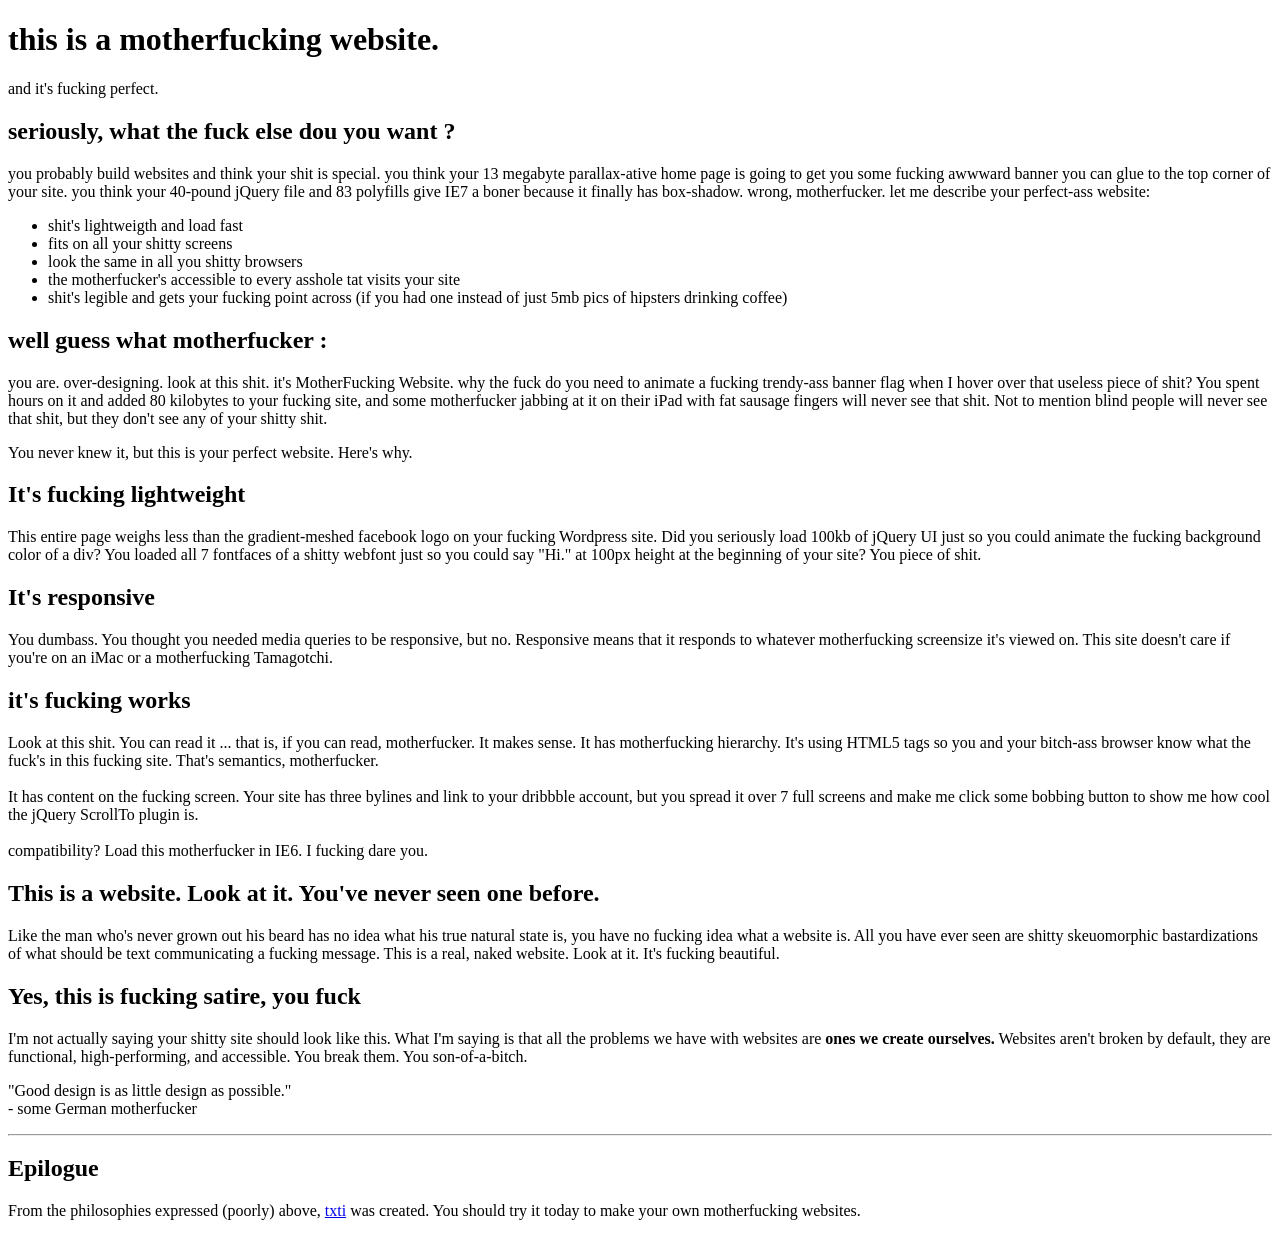
==== index.html @ c148ab0a "premier page du site page html finis" ====
<!DOCTYPE html>
<html>
    <head>
        <meta charset="utf-8" />
        <title>MotherFuckingWebsite</title>
    </head>

    <body>
        <h1>this is a motherfucking website.</h1>
            <p>and it's fucking perfect.</p>
              <h2>seriously, what the fuck else dou you want ?</h2>
                 <p>
                        you probably build websites and think your shit is special. you think your 13 megabyte parallax-ative home page is going to get you some fucking awwward banner you can glue to the top corner of your site. you think your 40-pound jQuery file and 83 polyfills give IE7 a boner because it finally has box-shadow. wrong, motherfucker. let me describe your perfect-ass website:                   
                 </p>
                    <ul>
                        <li>shit's lightweigth and load fast</li>
                        <li>fits on all your shitty screens</li>
                        <li>look the same in all you shitty browsers</li>
                        <li>the motherfucker's accessible to every asshole tat visits your site</li>
                        <li>shit's legible and gets your fucking point across (if you had one instead of just 5mb pics of hipsters drinking coffee)</li>
                    </ul>

        <h2>well guess what motherfucker :</h2>
            <p>
                you are. over-designing. look at this shit. it's MotherFucking Website. why the fuck do you need to animate a fucking trendy-ass banner flag when I hover over that useless piece of shit? You spent hours on it and added 80 kilobytes to your fucking site, and some motherfucker jabbing at it on their iPad with fat sausage fingers will never see that shit. Not to mention blind people will never see that shit, but they don't see any of your shitty shit.
            </p>
            <P>
                You never knew it, but this is your perfect website. Here's why.
            </P>
            
       <h2>It's fucking lightweight</h2>  
          <p>
                This entire page weighs less than the gradient-meshed facebook logo on your fucking Wordpress site. Did you seriously load 100kb of jQuery UI just so you could animate the fucking background color of a div? You loaded all 7 fontfaces of a shitty webfont just so you could say "Hi." at 100px height at the beginning of your site? You piece of shit.
          </p>
          
        <h2>It's responsive</h2>
            <p>
                You dumbass. You thought you needed media queries to be responsive, but no. Responsive means that it responds to whatever motherfucking screensize it's viewed on. This site doesn't care if you're on an iMac or a motherfucking Tamagotchi.
            </p>
        <h2>
            it's fucking works
        </h2>
            <p>
            Look at this shit. You can read it ... that is, if you can read, motherfucker. It makes sense. It has motherfucking hierarchy. It's using HTML5 tags so you and your bitch-ass browser know what the fuck's in this fucking site. That's semantics, motherfucker.

            <br><br>It has content on the fucking screen. Your site has three bylines and link to your dribbble account, but you spread it over 7 full screens and make me click some bobbing button to show me how cool the jQuery ScrollTo plugin is.
                    
            <br><br> compatibility? Load this motherfucker in IE6. I fucking dare you. <br>       
                    
            </p>  
        <h2>This is a website. Look at it. You've never seen one before.</h2>
            <p>
                    Like the man who's never grown out his beard has no idea what his true natural state is, you have no fucking idea what a website is. All you have ever seen are shitty skeuomorphic bastardizations of what should be text communicating a fucking message. This is a real, naked website. Look at it. It's fucking beautiful.
            </p>

        <h2>Yes, this is fucking satire, you fuck</h2>    
            <p>
                    I'm not actually saying your shitty site should look like this. What I'm saying is that all the problems we have with websites are <strong> ones we create ourselves.</strong> Websites aren't broken by default, they are functional, high-performing, and accessible. You break them. You son-of-a-bitch.
            </p>
                <p>
                        "Good design is as little design as possible."<br>
                        - some German motherfucker
                </p>
                <hr/>

        <h2>Epilogue</h2> 
            <p>
                From the philosophies expressed (poorly) above, <a href="txti.html">txti</a> was created. You should try it today to make your own motherfucking websites.
            </p>

    </body>
</html>
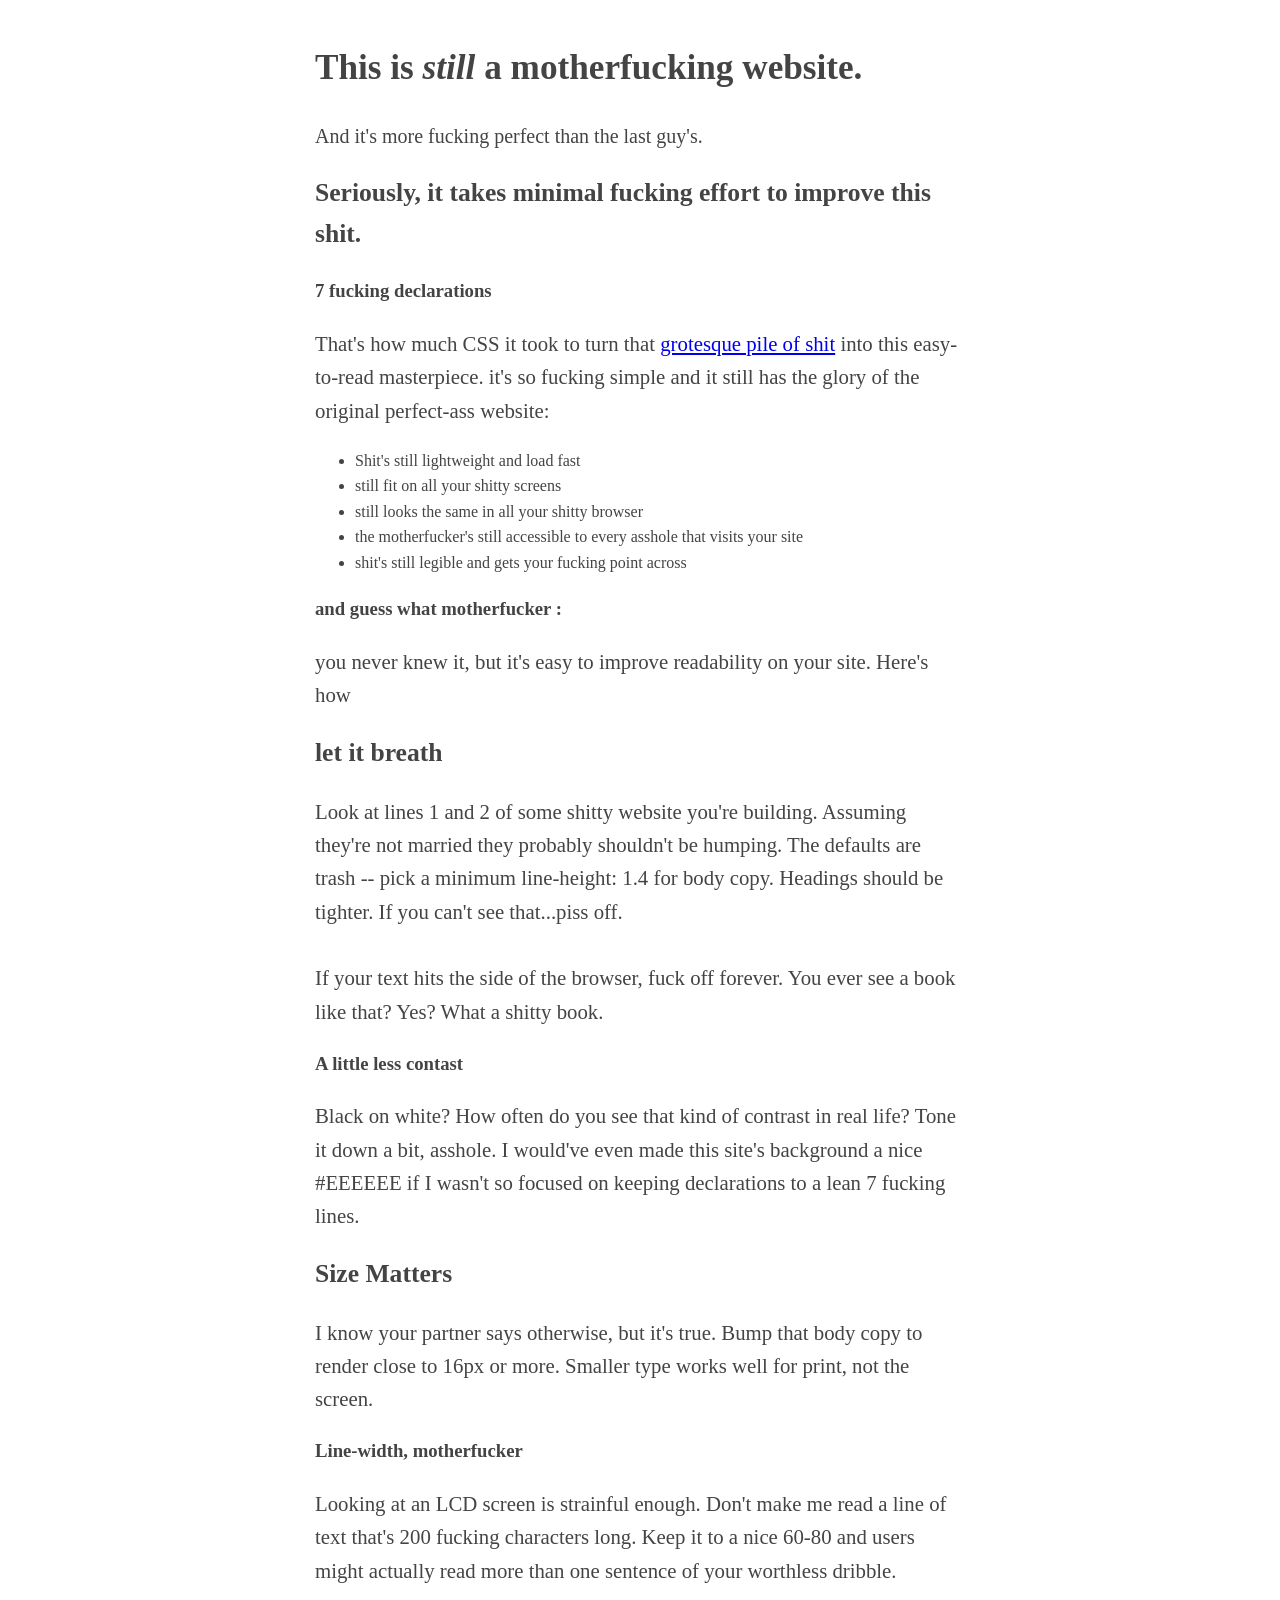
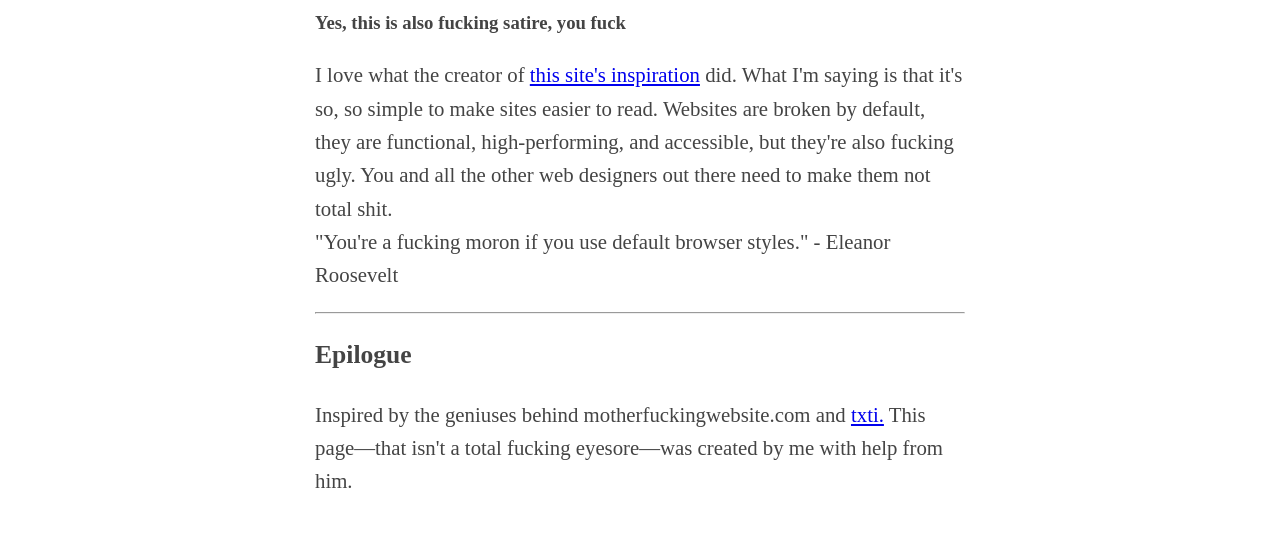
==== commit 1a72ea97: "ajout de la page css et de modif css" ====
--- a/index.html
+++ b/index.html
@@ -2,71 +2,90 @@
 <html>
     <head>
         <meta charset="utf-8" />
-        <title>MotherFuckingWebsite</title>
+        <title>betterMotherFuckingWebsite</title>
+        <link rel="stylesheet" href="public/style.css" />
     </head>
 
     <body>
-        <h1>this is a motherfucking website.</h1>
-            <p>and it's fucking perfect.</p>
-              <h2>seriously, what the fuck else dou you want ?</h2>
-                 <p>
-                        you probably build websites and think your shit is special. you think your 13 megabyte parallax-ative home page is going to get you some fucking awwward banner you can glue to the top corner of your site. you think your 40-pound jQuery file and 83 polyfills give IE7 a boner because it finally has box-shadow. wrong, motherfucker. let me describe your perfect-ass website:                   
-                 </p>
-                    <ul>
-                        <li>shit's lightweigth and load fast</li>
-                        <li>fits on all your shitty screens</li>
-                        <li>look the same in all you shitty browsers</li>
-                        <li>the motherfucker's accessible to every asshole tat visits your site</li>
-                        <li>shit's legible and gets your fucking point across (if you had one instead of just 5mb pics of hipsters drinking coffee)</li>
-                    </ul>
+        <h1>This is <em>still</em> a motherfucking website.</h1>
+            <p id="sous-titre">And it's more fucking perfect than the last guy's.</p>
+                <h2>Seriously, it takes minimal fucking effort to improve this shit.</h2>
+                    <h3>7 fucking declarations</h3>
+                        <p>
+                            That's how much CSS it took to turn that <a href="index1.html">grotesque pile of shit</a> into this easy-to-read
+                            masterpiece. it's so fucking simple and it still has the glory of the original perfect-ass 
+                            website:
+                        </p>
+                            <div>
+                                <ul>
+                                    <li>Shit's still lightweight and load fast</li>
+                                    <li>still fit on all your shitty screens</li>
+                                    <li>still looks the same in all your shitty browser</li>
+                                    <li>the motherfucker's still accessible to every asshole that visits your site</li>
+                                    <li>shit's still legible and gets your fucking point across</li>
+                                </ul>
+                            </div>        
+                                    <h3>
+                                        and guess what motherfucker :
+                                    </h3>
+                                        <p>
+                                            you never knew it, but it's easy to improve readability on your site. Here's how
+                                        </p>
+                                            <h2>let it breath</h2>
 
-        <h2>well guess what motherfucker :</h2>
-            <p>
-                you are. over-designing. look at this shit. it's MotherFucking Website. why the fuck do you need to animate a fucking trendy-ass banner flag when I hover over that useless piece of shit? You spent hours on it and added 80 kilobytes to your fucking site, and some motherfucker jabbing at it on their iPad with fat sausage fingers will never see that shit. Not to mention blind people will never see that shit, but they don't see any of your shitty shit.
-            </p>
-            <P>
-                You never knew it, but this is your perfect website. Here's why.
-            </P>
-            
-       <h2>It's fucking lightweight</h2>  
-          <p>
-                This entire page weighs less than the gradient-meshed facebook logo on your fucking Wordpress site. Did you seriously load 100kb of jQuery UI just so you could animate the fucking background color of a div? You loaded all 7 fontfaces of a shitty webfont just so you could say "Hi." at 100px height at the beginning of your site? You piece of shit.
-          </p>
-          
-        <h2>It's responsive</h2>
-            <p>
-                You dumbass. You thought you needed media queries to be responsive, but no. Responsive means that it responds to whatever motherfucking screensize it's viewed on. This site doesn't care if you're on an iMac or a motherfucking Tamagotchi.
-            </p>
-        <h2>
-            it's fucking works
-        </h2>
-            <p>
-            Look at this shit. You can read it ... that is, if you can read, motherfucker. It makes sense. It has motherfucking hierarchy. It's using HTML5 tags so you and your bitch-ass browser know what the fuck's in this fucking site. That's semantics, motherfucker.
+                                                <p>
+                                                        Look at lines 1 and 2 of some shitty website you're building. Assuming they're not 
+                                                        married they probably shouldn't be humping. The defaults are trash -- pick a minimum 
+                                                        line-height: 1.4 for body copy. Headings should be tighter. If you can't see 
+                                                        that...piss off.</br></br>
 
-            <br><br>It has content on the fucking screen. Your site has three bylines and link to your dribbble account, but you spread it over 7 full screens and make me click some bobbing button to show me how cool the jQuery ScrollTo plugin is.
-                    
-            <br><br> compatibility? Load this motherfucker in IE6. I fucking dare you. <br>       
-                    
-            </p>  
-        <h2>This is a website. Look at it. You've never seen one before.</h2>
-            <p>
-                    Like the man who's never grown out his beard has no idea what his true natural state is, you have no fucking idea what a website is. All you have ever seen are shitty skeuomorphic bastardizations of what should be text communicating a fucking message. This is a real, naked website. Look at it. It's fucking beautiful.
-            </p>
+                                                        If your text hits the side of the browser, fuck off forever. You ever see a book like that? 
+                                                        Yes? What a shitty book.
+                                                </p>
 
-        <h2>Yes, this is fucking satire, you fuck</h2>    
-            <p>
-                    I'm not actually saying your shitty site should look like this. What I'm saying is that all the problems we have with websites are <strong> ones we create ourselves.</strong> Websites aren't broken by default, they are functional, high-performing, and accessible. You break them. You son-of-a-bitch.
-            </p>
-                <p>
-                        "Good design is as little design as possible."<br>
-                        - some German motherfucker
-                </p>
-                <hr/>
+                                                    <h3> A little less contast</h3>
+                                                        <p>
+                                                                Black on white? How often do you see that kind of contrast in real life? Tone it down a 
+                                                                bit, asshole. I would've even made this site's background a nice #EEEEEE if I wasn't so 
+                                                                focused on keeping declarations to a lean 7 fucking lines.
+                                                        </p>
+                                                            <h2>Size Matters</h2>
+                                                                <p>
+                                                                        I know your partner says otherwise, but it's true. Bump that body copy to render close to 
+                                                                        16px or more. Smaller type works well for print, not the screen.
+                                                                </p>
 
-        <h2>Epilogue</h2> 
-            <p>
-                From the philosophies expressed (poorly) above, <a href="txti.html">txti</a> was created. You should try it today to make your own motherfucking websites.
-            </p>
+                                                                    <h3>Line-width, motherfucker</h3>
+                                                                        <p>
+                                                                                Looking at an LCD screen is strainful enough. Don't make me read a line of text that's 
+                                                                                200 fucking characters long. Keep it to a nice 60-80 and users might actually read more 
+                                                                                than one sentence of your worthless dribble.
+                                                                        </p>
+
+                                                                            <h3>Yes, this is also fucking satire, you fuck</h3>
+                                                                                <p>
+                                                                                        I love what the creator of <a href="index1.html">this site's inspiration</a> did. What I'm saying is that it's so, so 
+                                                                                        simple to make sites easier to read. Websites are broken by default, they are functional, 
+                                                                                        high-performing, and accessible, but they're also fucking ugly. You and all the other web 
+                                                                                        designers out there need to make them not total shit.
+                                                                                        <br>
+                                                                                        "You're a fucking moron if you use default browser styles." 
+                                                                                        - Eleanor Roosevelt 
+                                                                                </p>
+                                                                                    <hr>
+                                                                                        <h2>Epilogue</h2>
+                                                                                        <p>
+                                                                                                Inspired by the geniuses behind motherfuckingwebsite.com and <a href="txti.html">txti.</a>
+
+                                                                                                This page—that isn't a total fucking eyesore—was created by me with help from him.
+                                                                                        </p>
+
+
+
+
+                                
 
     </body>
-</html>+</html>    
+
+    
--- a/public/style.css
+++ b/public/style.css
@@ -0,0 +1,27 @@
+body
+{
+    margin: 40px auto;
+    max-width: 650px;
+    line-height: 1.6;
+    color: #444;
+}
+
+h1
+{
+    font-size: 2.2em;
+}
+
+h2
+{
+    font-size: 1.6em;
+}
+
+#sous-titre
+{
+    font-size: 20px;
+}
+
+p
+{
+    font-size: 1.3em;
+}
